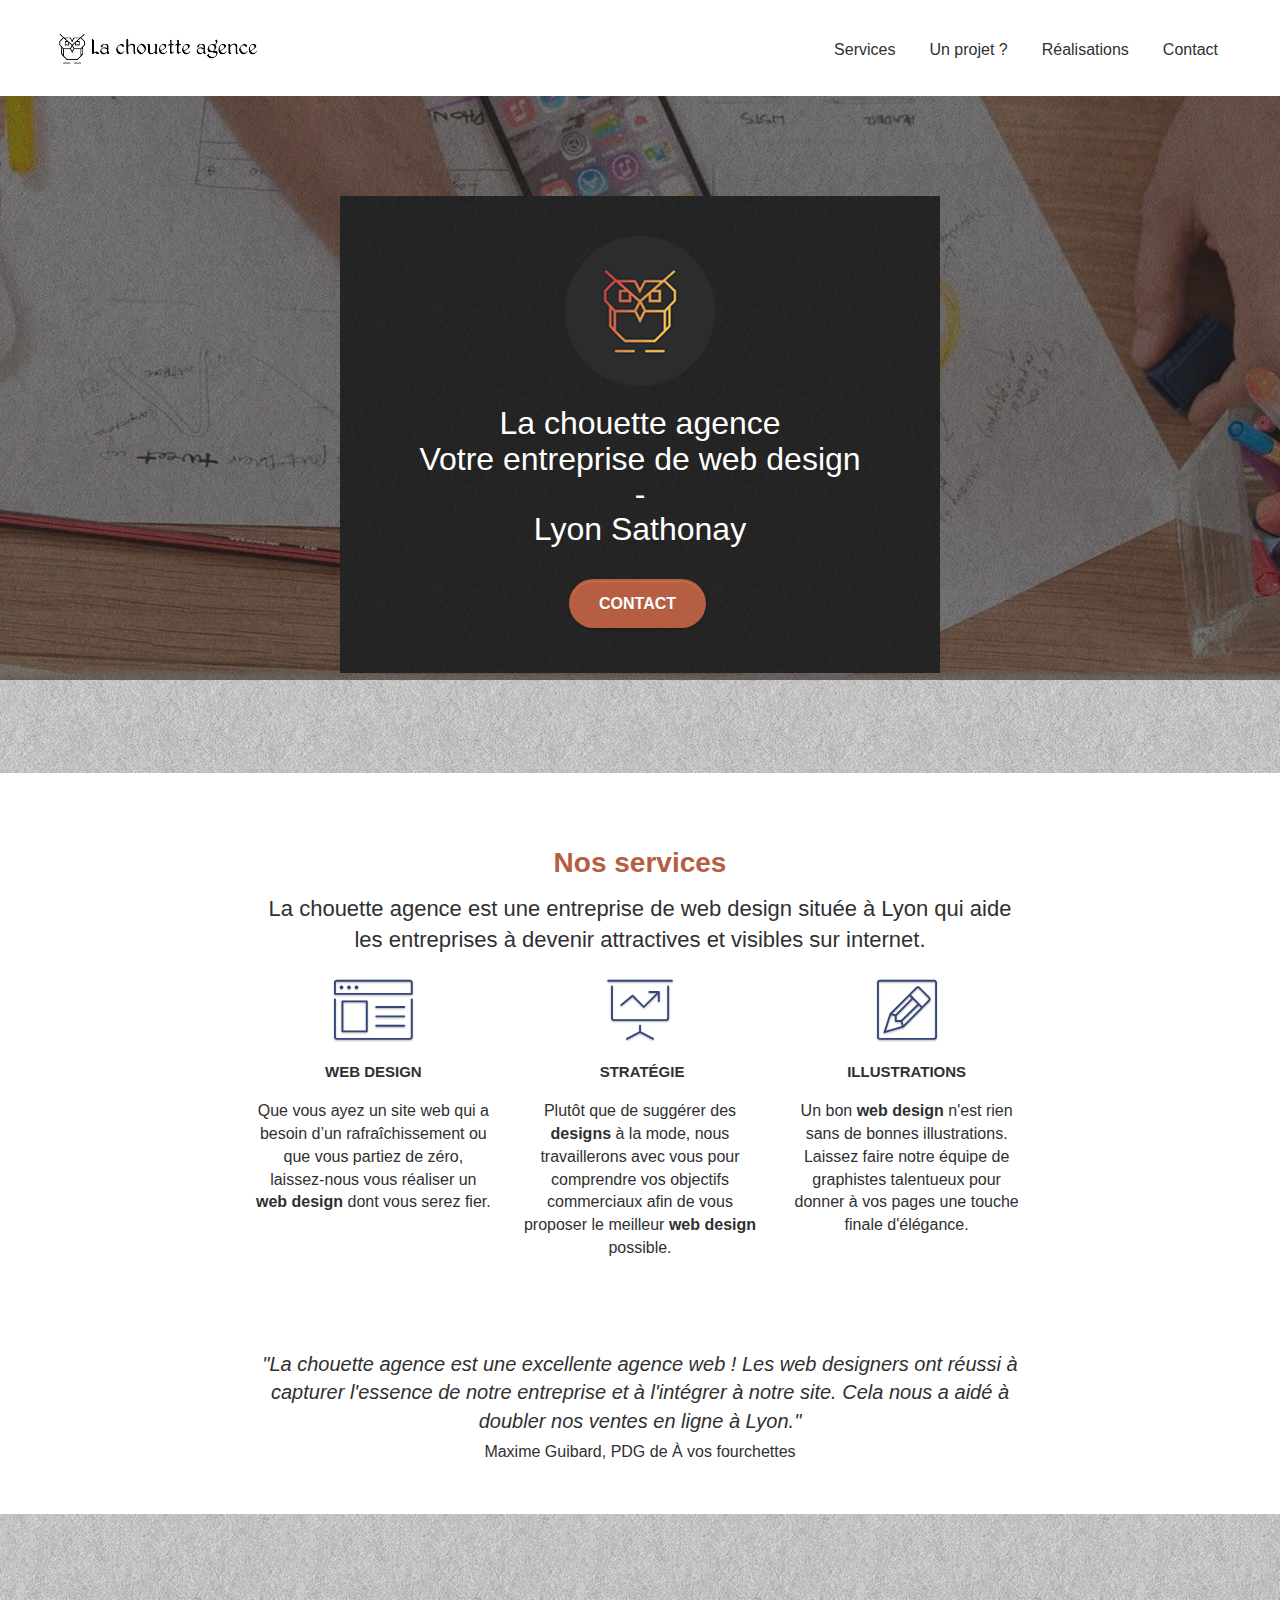
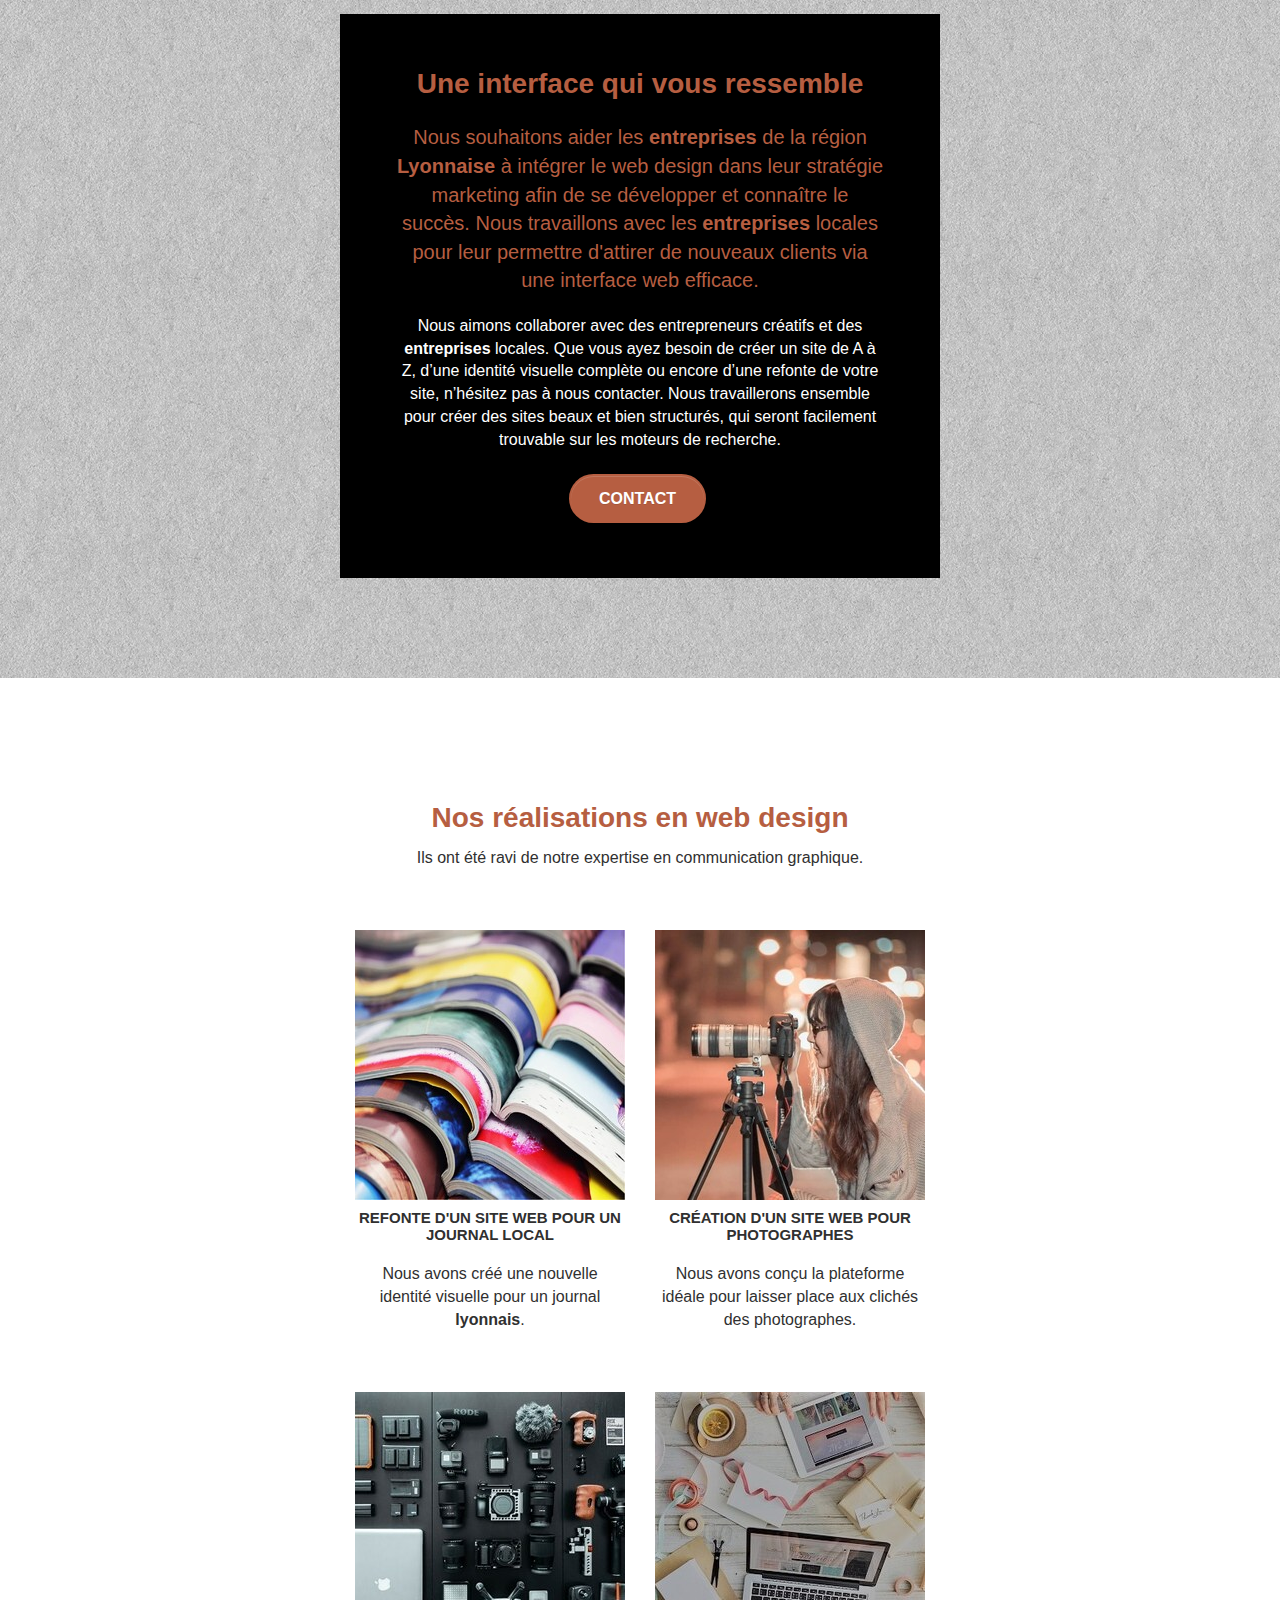
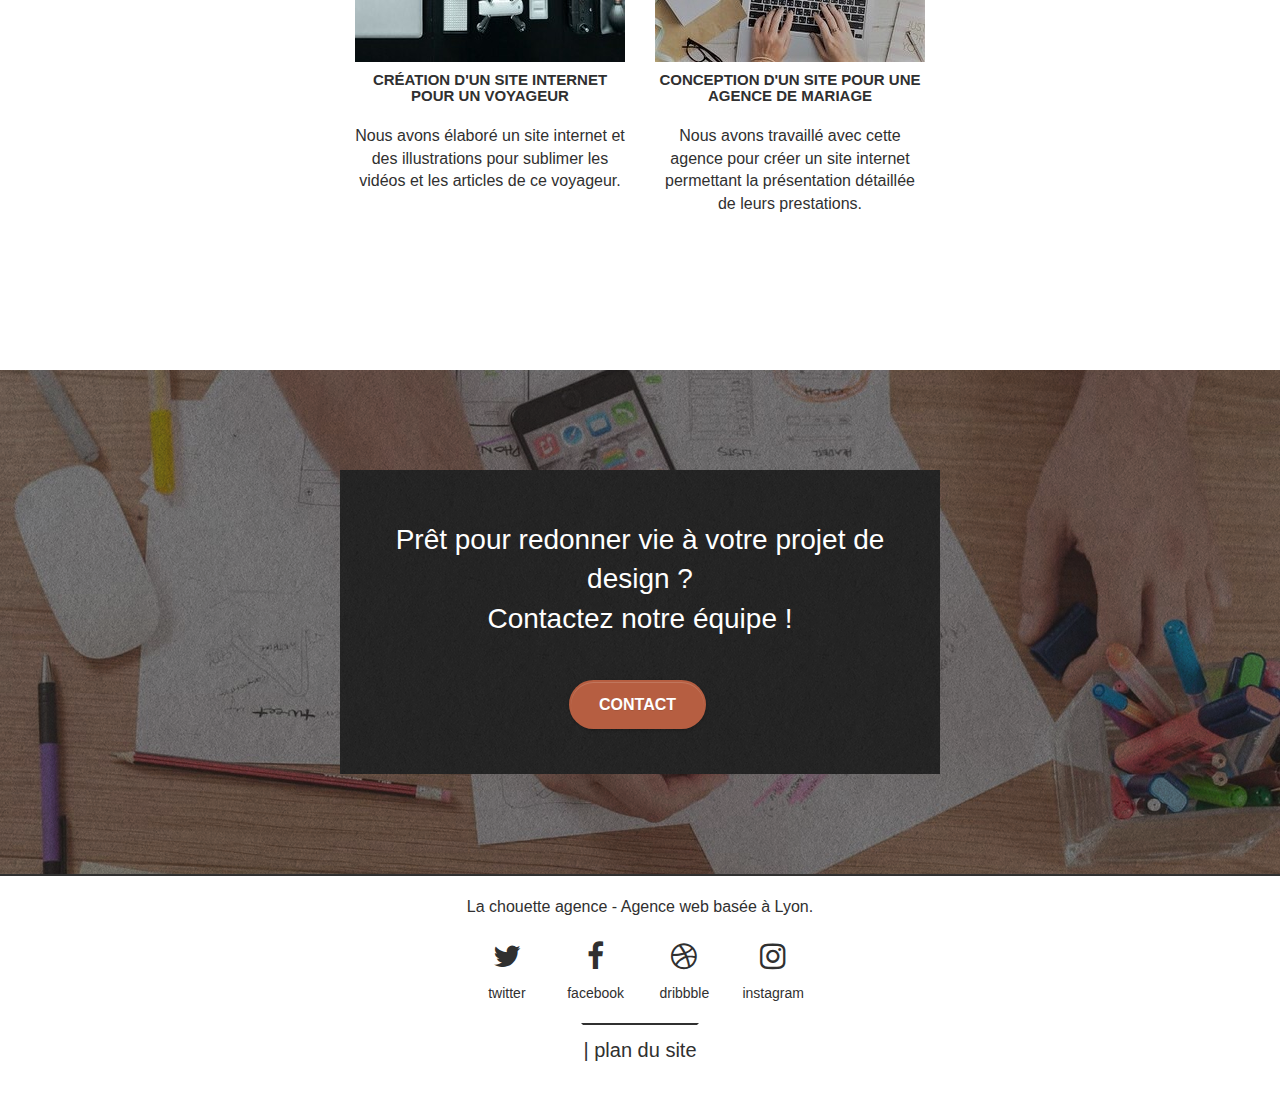
==== index.html @ cec1457e "ARIA" ====
<!doctype html>
<html lang="fr">
<head>
	<meta charset="utf-8">
	<!--<meta name="keywords" content="seo, google, site web, site internet, agence design paris, agence design, agence design,agence design,agence design,agence design,agence design,agence design,agence design,agence design">--><!--devenu obsolète-->
	<meta name="description" content="Votre entreprise de web design à lyon - l'agence d'experts en communication graphique basée à Lyon Sathonay">
	<meta property="og:title" content="La Chouette Agence" />
	<meta name="viewport" content="width=device-width, initial-scale=1.0, viewport-fit=cover">
	<link rel="shortcut icon" type="image/png" href="favicon.jpg">
	
	<!--<link rel="canonical" href="">-->

	<link rel="stylesheet" type="text/css" href="./css/bootstrap.min.css">
	<link rel="stylesheet" type="text/css" href="style.min.css">
	<link rel="stylesheet" type="text/css" href="./css/font-awesome.min.css">
	<link rel="stylesheet" type="text/css" href="./css/et-line.min.css">


	<script src="./js/jquery-2.1.0.min.js" defer></script>
	<script src="./js/bootstrap.min.js" defer></script>
	<script src="./js/blocs.min.js" defer></script>
	<script src="./js/jquery.touchSwipe.min.js" defer></script>
	<script src="./js/gmaps.min.js" defer></script>

	<title>La chouette Agence - web design Lyon Sathonay</title>


	<!-- Analytics -->
	<script async src="https://www.googletagmanager.com/gtag/js?id=UA-196522790-1"></script>
	<script>
	window.dataLayer = window.dataLayer || [];
	function gtag(){dataLayer.push(arguments);}
	gtag('js', new Date());

	gtag('config', 'UA-196522790-1');
	</script>
	<!-- Analytics END -->

</head>

<body>
	<!-- Principal conteneur -->
	<div class="page-container">

		<!-- bloc-0 -->
		<header>
			<div class="bloc bgc-white l-bloc " id="bloc-0">
				<div class="container bloc-sm">
					<nav class="navbar row">
						<div class="navbar-header">
							<a class="navbar-brand focused" href="index.html" nofollow><img src="img/la-chouette-agence.png" class="navbar-logo" alt="logo de La chouette agence" width="200px" height="40px"/></a> <!--width et height for reduce layouts shift pour la performance lighthouse-->
							<!--enlève la classe focused et tu verras un défaut par rapport à la navbar de la page d'accueil-->
							<button id="nav-toggle" type="button" class="ui-navbar-toggle navbar-toggle" data-toggle="collapse" data-target=".navbar-1">
								<span class="sr-only">Toggle navigation</span><span class="icon-bar"></span><span class="icon-bar"></span><span class="icon-bar"></span>
							</button>
						</div>
						<div class="collapse navbar-collapse navbar-1 special-dropdown-nav">
							<ul class="site-navigation nav navbar-nav">
								<li>
									<a class="focused" href="#services" nofollow>Services</a> <!--changer class-->
								</li>
								<li>
									<a class="focused" href="#bloc-3-what-i-do" nofollow>Un projet ?</a> <!--changer class-->
								</li>
								<li>
									<a class="focused" href="#realisations" nofollow>Réalisations</a> <!--changer class-->
								</li>
								<li>
									<a class="focused" href="contact.html" nofollow>Contact</a>
								</li>
							</ul>
						</div>
					</nav>
				</div>
			</div>
		</header>
		<!-- bloc-0 END -->

		<!-- bloc-1-presentation -->
		<section role="presentation" aria-labelledby="introduction-presentation" class="bloc bgc-dark-slate-blue bg-banniere d-bloc bg-t-edge bloc-bg-texture texture-paper b-parallax" id="bloc-1-hero">
			<div class="container bloc-lg">
				<div class="row tight-width-whitespace grey-background">
					<div class="col-sm-12">
						<img src="img/logo.png" srcset="img/logo.png 800w, img/logo-device.png 480w" sizes="(max-width: 480px) 300px, (max-width: 1366px) 150px" class="center-block image-resize-mode" alt="logo de La chouette agence" /> <!--Stylé-concept d'image adaptative-->
						<h1 class="text-center hero-bloc-text tc-image ">
							La chouette agence
							<br>
							Votre entreprise de web design
							<br>
							-
							<br>
							Lyon Sathonay
						</h1>
						<div class="text-center">
							<a href="contact.html" class="btn btn-lg btn-clean btn-rd cta-hero btn-atomic-tangerine" id="cta-hero">Contact</a>
						</div>
					</div>
				</div>
			</div>
		</section>
		<!-- bloc-1-presentation END -->

		<!-- bloc-2-services -->
		<main id="main">
			<section class="bloc bgc-white l-bloc" id="bloc-2-services">
				<div class="container bloc-md">
					<div class="row">
						<div>
							<h2 id="services" class="text-center tc-white">Nos services</h2>
						</div>
						<div class="col-sm-12 text-center">
							<p class="purpose">La chouette agence est une entreprise de web design située à Lyon qui 
								aide les entreprises à devenir attractives et visibles sur internet.</p> <!--changer class-->
						</div>
					</div>
					<div class="row voffset-lg med-width-whitespace">
						<article class="col-sm-4">
							<div class="text-center">
								<span class="et-icon-browser sm-shadow icon-dark-slate-blue icons icon-lg"></span> <!--Où est l'icône?-->
							</div>
							<h3 class="mg-md text-center">
								Web design
							</h3>
							<p class="text-center ">
								Que vous ayez un site web qui a besoin d&rsquo;un rafraîchissement ou que vous partiez <!--Faut-il changer les caractères spéciaux?-->
								de zéro, laissez-nous vous réaliser un <strong>web design</strong> dont vous serez fier.
							</p>
						</article>
						<article class="col-sm-4">
							<div class="text-center">
								<span class="et-icon-presentation sm-shadow icon-dark-slate-blue icons icon-lg"></span>
							</div>
							<h3 class="mg-md text-center">
								&nbsp;Stratégie
							</h3>
							<p class="text-center ">
								Plutôt que de suggérer des <strong>designs</strong> à la mode, nous travaillerons avec
								vous pour comprendre vos objectifs commerciaux afin de vous proposer le meilleur 
								<strong>web design</strong> possible.<br>
							</p>
						</article>
						<article class="col-sm-4">
							<div class="text-center">
								<span class="et-icon-edit sm-shadow icon-dark-slate-blue icons icon-lg"></span>
							</div>
							<h3 class="mg-md text-center">
								Illustrations
							</h3>
							<p class="text-center ">
								Un bon <strong>web design</strong> n'est rien sans de bonnes illustrations. Laissez
								faire
								notre équipe de
								graphistes talentueux pour donner à vos pages une touche finale d'élégance.
							</p>
						</article>
					</div>
					<div class="row voffset-lg voffset">
						<div class="col-xs-12 col-md-8 col-md-offset-2 text-center">
							<q class="quote">
								"La chouette agence est une excellente agence web ! Les web designers ont réussi à
								capturer l'essence de notre entreprise et à l'intégrer à notre site. Cela nous a aidé à
								doubler nos ventes en ligne à Lyon."<br>
								<cite>Maxime Guibard, PDG de À vos fourchettes</cite>
							</q>
						</div>
					</div>
				</div>
			</section>
			<!-- bloc-2-services END -->

			<!-- bloc-3-what-i-do -->
			<section
				class="bloc tc-white bgc-atomic-tangerine bg-presentation d-bloc bloc-bg-texture texture-paper b-parallax"
				id="bloc-3-what-i-do" >
				<div class="container bloc-lg">
					<div class="row tight-width-whitespace black-background">
						<div class="col-sm-12">
							<h2 id="h2" class="mg-md text-center">
								Une interface qui vous ressemble
							</h2>
							<p id="text-center" class="mg-md text-center white">
								Nous souhaitons aider les <strong>entreprises</strong> de la région
								<strong>Lyonnaise</strong> à intégrer le web design dans leur stratégie marketing
								afin de se développer et connaître le succès. 
								Nous travaillons avec les <strong>entreprises</strong> locales pour leur permettre
								d'attirer de nouveaux clients via une interface web efficace.
								<br>
							</p>
							<p class="text-center white">
								Nous aimons collaborer avec des entrepreneurs créatifs et des
								<strong>entreprises</strong>
								locales. Que vous ayez besoin de créer un site de A à Z, d’une identité visuelle
								complète ou encore d’une refonte de votre site, n’hésitez
								pas à nous contacter. Nous travaillerons ensemble pour créer des sites beaux et bien
								structurés,
								qui seront facilement trouvable sur les moteurs de recherche.
								<br>
								<a href="contact.html" class="btn btn-lg btn-clean btn-rd cta-hero btn-atomic-tangerine">Contact</a>
							</p>
						</div>
					</div>
				</div>
			</section>
			<!-- bloc-3-what-i-do END -->

			<!-- bloc-4-portfolio -->
			<section class="bloc bgc-white bg-lines-h2-bg bg-repeat l-bloc" id="bloc-4-portfolio">
				<div class="container bloc-lg">
					<div class="row">
						<div>
							<h2 id="realisations"class="text-center tc-white">Nos réalisations en web design</h2>
						</div>
						<div class="col-sm-12 text-center">
							<p class="explain">Ils ont été ravi de notre expertise en communication graphique.</p>
						</div>
					</div>
					<div class="row tight-width-whitespace portfolio-row">
						<article class="col-sm-6">
							<a href="#" data-lightbox="img/magazines.jpg" data-gallery-id="gallery-1"
								data-caption="Refonte d'un site web pour un journal local" data-frame="snapshot-lb"><img
									src="img/magazines.jpg" alt="image d'illustration - des magazines entrouverts sur des pages aux couleurs vives se superposent en cascade"
									class="img-responsive portfolio-thumb" /></a>
							<h3 class="mg-md text-center">
								Refonte d'un site web pour un journal local
							</h3>
							<p class="text-center">
								Nous avons créé une nouvelle identité visuelle pour un journal
								<strong>lyonnais</strong>.
							</p>
						</article>
						<article class="col-sm-6">
							<a href="#" data-lightbox="img/photographe.jpg" data-gallery-id="gallery-1"
								data-caption="Création d'un site web pour photographes" data-frame="snapshot-lb"><img
									src="img/photographe.jpg" class="img-responsive portfolio-thumb"
									alt="image d'illustration - Une photographe vue de profil, l'oeil derrière l'objectif d'un appareil photo reposant sur un trépied" /></a>
							<h3 class="mg-md text-center">
								Création d'un site web pour photographes
							</h3>
							<p class="text-center">
								Nous avons conçu la plateforme idéale pour laisser place aux clichés des photographes.
							</p>
						</article>
					</div>
					<div class="row tight-width-whitespace portfolio-row">
						<article class="col-sm-6">
							<a href="#" data-lightbox="img/materiel-photo.jpg" data-gallery-id="gallery-1"
								data-caption="Création d'un site internet pour un voyageur"
								data-frame="snapshot-lb"><img src="img/materiel-photo.jpg"
									class="img-responsive portfolio-thumb"
									alt="images d'illustration - Du matériel électronique repose sur une table; stabilisateur photo, drone, télécommande, pc portable, objectifs photos, etc. " /></a>
							<h3 class="mg-md text-center">
								Création d'un site internet pour un voyageur
							</h3>
							<p class="text-center">
								Nous avons élaboré un site internet et des illustrations pour sublimer les vidéos et les
								articles de ce voyageur.
							</p>
						</article>
						<article class="col-sm-6">
							<a href="#" data-lightbox="img/atelier.jpg" data-gallery-id="gallery-1"
								data-caption="Conception d'un site pour une agence de mariage"
								data-frame="snapshot-lb"><img src="img/atelier.jpg"
									class="img-responsive portfolio-thumb"
									alt="image d'illustration - personnes travaillant à l'organisation d'un mariage depuis un ordinateur et une tablette numérique" /></a>
							<h3 class="mg-md text-center">
								Conception d'un site pour une agence de mariage
							</h3>
							<p class="text-center">
								Nous avons travaillé avec cette agence pour créer un site internet permettant la
								présentation détaillée de leurs prestations.
							</p>
						</article>
					</div>
				</div>
			</section>
			<!-- bloc-4-portfolio END -->

			<!-- bloc-5-cta -->
			<section class="bloc bgc-dark-slate-blue bg-banniere d-bloc bloc-bg-texture texture-paper" id="bloc-5-cta">
				<div class="container bloc-lg">
					<div class="row tight-width-whitespace grey-background">
						<div class="col-sm-12">
							<h2 class="mg-md text-center tc-image"> Prêt pour redonner vie à votre projet de design ?
								<br>Contactez notre équipe !
							</h2>
							<div class="col-sm-12 text-center">
								<a href="contact.html"
									class="btn btn-atomic-tangerine btn-clean btn-rd btn-lg cta-hero">Contact</a>
							</div>
						</div>
					</div>
				</div>
			</section>
			<!-- bloc-5-cta END -->
		</main>

		<!-- Footer - bloc-8 -->
		<footer class="bloc bgc-atomic-tangerine d-bloc" id="bloc-8">
			<div class="container bloc-sm">
				<div class="row">
					<div class="col-sm-12">
						<p class="text-center">
							La chouette agence - Agence web basée à Lyon.
						</p>
						<div class="row row-no-gutters social">
							<div class="col-sm-3">
								<div class="text-center">
									<a id="twitter" class="social" href="https://twitter.com/?lang=fr">
										<span class="fa fa-twitter icon-md"></span>twitter</a>
								</div>
							</div>
							<div class="col-sm-3">
								<div class="text-center">
									<a id="facebook" class="social" href="https://www.facebook.com/">
										<span class="fa fa-facebook icon-md"></span>facebook</a>
								</div>
							</div>
							<div class="col-sm-3">
								<div class="text-center">
									<a id="dribbble" class="social" href="https://dribbble.com/">
										<span class="fa fa-dribbble icon-md"></span>dribbble</a>
								</div>
							</div>
							<div class="col-sm-3">
								<div class="text-center">
									<a id="instagram" class="social" href="https://www.instagram.com/">
										<span class="fa fa-instagram icon-md"></span>instagram</a>
								</div>
							</div>
						</div>
						<div class="sitemap row"> <!--changer class-->
							<div class="col-sm-12"> <!--changer nb col-->
								<a id="sitemap" class="focused" href="https://dribbble.com/">| plan du site</a>
							</div>
						</div>
					</div>
				</div>
			</div>
		</footer>
		<!-- Footer - bloc-8 END -->

		<!-- ScrollToTop Button -->
		<span><a id="white" class="bloc-button btn btn-d scrollToTop" onclick="scrollToTarget('1')"><span class="fa fa-chevron-up"></span></a></span>
		<!-- ScrollToTop Button END-->

	</div>
	<!-- Principal conteneur END -->
    

</body>
</html>
---- style.min.css ----
body{margin:0;padding:0;background:#FFF;overflow-x:hidden;-webkit-font-smoothing:antialiased;-moz-osx-font-smoothing:grayscale}a,button{transition:all .3s ease-in-out;outline:none!important}a:hover{text-decoration:none;cursor:pointer}.focused{border:2px solid #fff;border-radius:10px}.focused:focus{border:2px solid #303030;border-radius:10px}#page-loading-blocs-notifaction{position:fixed;top:0;bottom:0;width:100%;z-index:100000;background:#FFF url(img/pageload-spinner.gif) no-repeat center center}.bloc{width:100%;clear:both;background:50% 50% no-repeat;padding:0 50px;-webkit-background-size:cover;-moz-background-size:cover;-o-background-size:cover;background-size:cover;position:relative}.bloc .container{padding-left:0;padding-right:0}.bloc-lg{padding:100px 50px}.formulaire-contact{padding-right:70px}.info-adresse{padding-left:70px}.bloc-md{padding:50px}.bloc-sm{padding:20px 50px}.bg-center,.bg-l-edge,.bg-r-edge,.bg-t-edge,.bg-b-edge,.bg-tl-edge,.bg-bl-edge,.bg-tr-edge,.bg-br-edge,.bg-repeat{-webkit-background-size:auto!important;-moz-background-size:auto!important;-o-background-size:auto!important;background-size:auto!important}.bg-repeat{background:repeat}.bg-t-edge{background:top no-repeat}.bloc-bg-texture::before{content:"";background-size:2px 2px;position:absolute;top:0;bottom:0;left:0;right:0}.texture-paper::before{background:url(img/texture-paper.png);background-size:280px 280px!important}.b-parallax{background-attachment:fixed}.d-bloc button:hover{color:rgba(255,255,255,.9)}.d-bloc .a-btn,.d-bloc .navbar a,.d-bloc .navbar-brand,.d-bloc a .icon-sm,.d-bloc a .icon-md,.d-bloc a .icon-lg,.d-bloc a .icon-xl,.d-bloc h1 a,.d-bloc h2 a,.d-bloc h3 a,.d-bloc h4 a,.d-bloc h5 a,.d-bloc h6 a,.d-bloc p a{color:#303030}.d-bloc .a-btn:hover,.d-bloc .navbar a:hover,.d-bloc .navbar-brand:hover,.d-bloc a:hover .icon-sm,.d-bloc a:hover .icon-md,.d-bloc a:hover .icon-lg,.d-bloc a:hover .icon-xl,.d-bloc h1 a:hover,.d-bloc h2 a:hover,.d-bloc h3 a:hover,.d-bloc h4 a:hover,.d-bloc h5 a:hover,.d-bloc h6 a:hover,.d-bloc p a:hover{color:#B65E41}.d-bloc a .icon-sm,.d-bloc a .icon-md,.d-bloc a .icon-lg,.d-bloc a .icon-xl{border:solid 2px transparent;border-radius:50%;padding:1rem}.d-bloc a .fa.fa-twitter{padding-right:11px;padding-left:11px}.d-bloc a .fa.fa-facebook{padding-right:16px;padding-left:16px}.d-bloc a .fa.fa-dribbble,.d-bloc a .fa.fa-instagram{padding-right:12px;padding-left:12px}footer{border-top:2px solid #303030}.sitemap .col-sm-12{display:flex;justify-content:center;font-size:20px;line-height:50px;margin-top:20px}#sitemap{color:#303030;border-top:2px solid #303030;border-radius:0}#sitemap:hover{font-weight:600;color:#B65E41;transition:all 300ms ease-in-out}.d-bloc a:hover .icon-sm,.d-bloc a:hover .icon-md,.d-bloc a:hover .icon-lg,.d-bloc a:hover .icon-xl{border:solid 2px;transition:300ms ease-in-out}.d-bloc a:focus .icon-sm,.d-bloc a:focus .icon-md,.d-bloc a:focus .icon-lg,.d-bloc a:focus .icon-xl{border:solid 2px;transition:300ms ease-in-out;color:#B65E41}.d-bloc .navbar-toggle .icon-bar{background:rgba(255,255,255,1)}.d-bloc .btn-wire,.d-bloc .btn-wire:hover{color:rgba(255,255,255,1);border-color:rgba(255,255,255,1)}.d-bloc .panel{color:rgba(0,0,0,.5)}.d-bloc .panel button:hover{color:rgba(0,0,0,.7)}.d-bloc .panel icon{border-color:rgba(0,0,0,.7)}.d-bloc .panel .divider-h span{border-color:rgba(0,0,0,.1)}.d-bloc .panel .a-btn{color:rgba(0,0,0,.6)}.d-bloc .panel .a-btn:hover{color:rgba(0,0,0,1)}.d-bloc .panel .btn-wire,.d-bloc .panel .btn-wire:hover{color:rgba(0,0,0,.7);border-color:rgba(0,0,0,.3)}.d-bloc .panel,.l-bloc{color:rgba(0,0,0,.5)}.d-bloc .panel button:hover,.l-bloc button:hover{color:rgba(0,0,0,.7)}.l-bloc .icon-round,.l-bloc .icon-square,.l-bloc .icon-rounded,.l-bloc .icon-semi-rounded-a,.l-bloc .icon-semi-rounded-b{border-color:rgba(0,0,0,.7)}.d-bloc .panel .divider-h span,.l-bloc .divider-h span{border-color:rgba(0,0,0,.1)}.d-bloc .panel .a-btn,.l-bloc .a-btn,.l-bloc .navbar a,.l-bloc .navbar-brand,.l-bloc a .icon-sm,.l-bloc a .icon-md,.l-bloc a .icon-lg,.l-bloc a .icon-xl,.l-bloc h1 a,.l-bloc h2 a,.l-bloc h3 a,.l-bloc h4 a,.l-bloc h5 a,.l-bloc h6 a,.l-bloc p a{color:rgba(0,0,0,.6)}.d-bloc .panel .a-btn:hover,.l-bloc .a-btn:hover,.l-bloc .navbar a:hover,.l-bloc .navbar-brand:hover,.l-bloc a:hover .icon-sm,.l-bloc a:hover .icon-md,.l-bloc a:hover .icon-lg,.l-bloc a:hover .icon-xl,.l-bloc h1 a:hover,.l-bloc h2 a:hover,.l-bloc h3 a:hover,.l-bloc h4 a:hover,.l-bloc h5 a:hover,.l-bloc h6 a:hover,.l-bloc p a:hover{color:rgba(0,0,0,1)}.l-bloc .navbar-toggle .icon-bar{color:rgba(0,0,0,.6)}.d-bloc .panel .btn-wire,.d-bloc .panel .btn-wire:hover,.l-bloc .btn-wire,.l-bloc .btn-wire:hover{color:rgba(0,0,0,.7);border-color:rgba(0,0,0,.3)}.voffset{margin-top:30px}.voffset-lg{margin-top:80px}.row-no-gutters{margin-right:0;margin-left:0}.row.row-no-gutters>[class^="col-"],.row.row-no-gutters>[class*=" col-"]{padding-right:0;padding-left:0}#bloc-1-hero h1{font-size:32px}.navbar{margin-bottom:0;z-index:1}.navbar-brand{height:auto;padding:3px 15px;font-size:25px;font-weight:400;font-weight:600;line-height:44px}.navbar-brand img{max-height:200px;margin:0 5px 0 0;display:inline-block;height:40px;border-bottom:#fff solid 3px}.navbar-brand img:hover{border-bottom:#000 solid 3px}.navbar-brand img[src$=svg]{min-width:100px}.nav-center .navbar-brand img{margin:0}.navbar .nav{padding-top:2px;margin-right:-16px;float:right;z-index:1}.navbar-nav li{border-bottom:solid 2px #fff}.navbar-nav li:hover{border-bottom:solid 2px}.nav>li{float:left;margin-top:4px;font-size:16px}.navbar-nav .open .dropdown-menu>li>a{text-align:inherit}.nav>li a:hover,.nav>li a:focus{background:transparent}.navbar-toggle{margin:10px 10px 0 0;border:0}.navbar-toggle:hover{background:transparent!important}.navbar-toggle .icon-bar{background-color:rgba(0,0,0,.5);width:26px}.nav-invert .navbar .nav{float:left}.nav-invert .navbar-header,.nav-invert .navbar-brand{float:right;position:relative;z-index:2}@media (min-width:768px){.site-navigation{position:absolute;top:50%;right:20px;transform:translate(0,-50%);-webkit-transform:translateY(-50%)}.nav>li .dropdown-menu a,.nav>li .dropdown-menu a:hover{color:#303030}.nav-invert .site-navigation{left:0;right:0}.nav-center{text-align:center}.nav-center .navbar-header{width:100%}.nav-center .navbar-header,.nav-center .navbar-brand,.nav-center .nav>li{float:none;display:inline-block}.nav-center .site-navigation{position:relative;width:100%;right:0;margin-right:0;margin-top:20px}.nav-center.mini-nav .navbar-toggle{float:none;margin:10px auto 0}}.nav>li>.dropdown a{background:none!important;display:block;padding:14px 15px}nav .caret{margin:0 5px}.dropdown-menu .dropdown-menu{top:-8px;left:100%}.dropdown-menu .dropmenu-flow-right{top:100%;left:0;margin-left:-1px;border-top-left-radius:0;border-top-right-radius:0}.dropdown-menu .dropdown span{border:4px solid #000;border-top-color:transparent;border-right-color:transparent;border-bottom-color:transparent;margin:6px -5px 0 0!important;float:right}.mg-md{margin-top:10px;margin-bottom:20px}#h2{font-size:28px;color:#B65E41!important;font-weight:600!important}#text-center{color:#B65E41!important;font-size:20px}.mg-lg{margin-top:10px;margin-bottom:40px}.btn{margin:0 5px 5px 0}.btn.pull-right{margin:0 0 5px 5px}.btn-d,.btn-d:hover,.btn-d:focus{color:#FFF;background:rgba(0,0,0,.3)}button{outline:none!important}.purpose{font-size:22px;margin:auto;width:65%}.quote{quotes:none;font-size:20px;font-style:italic;color:#303030}cite{font-style:normal;font-size:initial}.btn-rd{border-radius:40px}.btn-clean{border:1px solid rgba(0,0,0,.08);border-bottom-color:rgba(0,0,0,.1);text-shadow:0 1px 0 rgba(0,0,1,.1);box-shadow:0 1px 3px rgba(0,0,1,.25),inset 0 1px 0 0 rgba(255,255,255,.15)}.icon-md{font-size:30px!important}.icon-lg{font-size:60px!important}.sm-shadow{text-shadow:0 1px 2px rgba(0,0,0,.3)}.panel-sq,.panel-sq .panel-heading,.panel-sq .panel-footer{border-radius:0}.panel-rd{border-radius:30px}.panel-rd .panel-heading{border-radius:29px 29px 0 0}.panel-rd .panel-footer{border-radius:0 0 29px 29px}.form-control{border-color:rgba(0,0,0,.1);box-shadow:none}.scrollToTop{width:40px;height:40px;position:fixed;bottom:20px;right:20px;opacity:0;z-index:500;transition:all .3s ease-in-out;background-color:#B65E41;border:2px solid #fff}.scrollToTop:hover{background-color:#EEC66C}.scrollToTop:focus{background-color:#EEC66C}.scrollToTop span{margin-top:6px}.showScrollTop{font-size:14px;opacity:1}a[data-lightbox]{position:relative;display:block;text-align:center}a[data-lightbox]:hover::before{content:"+";font-family:"HelveticaNeue-Light","Helvetica Neue Light","Helvetica Neue",Helvetica,Arial;font-size:32px;width:50px;height:50px;margin-left:-25px;border-radius:50%;background:rgba(0,0,0,.6);color:#FFF;font-weight:100;z-index:1;position:absolute;top:50%;transform:translateY(-50%);-webkit-transform:translateY(-50%)}a[data-lightbox]:hover img{opacity:.6;-webkit-animation-fill-mode:none;animation-fill-mode:none}a[data-lightbox]:focus img{opacity:.6;-webkit-animation-fill-mode:none;animation-fill-mode:none;border:#000 solid 5px}#lightbox-modal{display:flex;align-items:center}#lightbox-modal .modal-dialog{width:90%;max-width:900px;margin:0 auto 0}#lightbox-modal .modal-dialog img{max-height:90vh;margin:0 auto}.lightbox-caption{padding:20px;color:#FFF;background:rgba(0,0,0,.5);position:absolute;left:15px;right:15px;bottom:5px;text-align:center}.close-lightbox{color:#FFF;font-size:30px;position:absolute;top:20px;right:20px;z-index:20;background:rgba(0,0,0,.5);border:none;line-height:30px;padding:0 9px 5px;opacity:.3}.close-lightbox:hover,.next-lightbox:hover,.prev-lightbox:hover{opacity:1;color:#FFF}.next-lightbox,.prev-lightbox{font-size:20px;color:rgba(255,255,255,.9);background:rgba(0,0,0,.5);transition:all .2s ease-in-out;position:absolute;top:45%;z-index:1;opacity:.4}.next-lightbox{padding:6px 8px 1px 13px;right:25px}.prev-lightbox{padding:6px 13px 1px 10px;left:25px}.snapshot-lb .modal-body{padding-bottom:45px}.snapshot-lb .lightbox-caption{padding:0;color:rgba(0,0,0,.5);background:none}h1,h2,h3,h4,h5,h6,p,label,.btn,a{font-family:"helvetica";font-weight:400;color:#303030!important}.hero-bloc-text{font-size:38px}.hero-bloc-text-sub{font-size:36px}.statement-bloc-text{line-height:26px;font-style:italic;font-size:20px;text-align:center;font-weight:lighter;max-width:520px;margin:auto auto auto auto}p{font-size:16px}.prise-contact{margin:0 0 10px;color:#303030!important}.tight-width-whitespace{max-width:600px;margin:auto auto auto auto}.h1{font-size:20px;font-family:"Open Sans"}.cta-hero{margin-top:22px;color:#FFFFFF!important;text-transform:uppercase;padding:12px 28px 12px 28px;font-size:16px;font-weight:700}.social{max-width:355px;margin:auto auto auto auto}h2{font-size:28px;line-height:1.4em}h3{font-size:15px;text-transform:uppercase;font-weight:700;color:#303030!important}.med-width-whitespace{max-width:800px;margin:auto auto auto auto;box-shadow:0 0 0 #000}h1{color:#303030!important}h4{color:#303030!important}.icons{margin-bottom:14px;margin-top:24px}.white{color:#FFFFFF!important}#white{color:#ffffff!important}#white:hover{color:#303030!important}.portfolio-thumb{margin-bottom:24px;width:270px;height:270px}.portfolio-row{margin-bottom:44px;margin-top:50px}.portfolio-row .portfolio-thumb{margin:auto}.avatar{box-shadow:0 4px 9px rgba(0,0,0,.3)}.black-background{background-color:#000;padding:40px 40px 40px 40px}.grey-background{background-color:#303030;padding:40px 40px 40px 40px}.bold-link{font-weight:900;text-decoration:underline!important}.bgc-white{background-color:#FFF}.bgc-atomic-tangerine{background-color:#fff}.bgc-atomic-tangerine--color{background-color:#B65E41}.tc-white{color:#B65E41!important;font-weight:600}.tc-image{color:#fff!important}.btn-atomic-tangerine{background:#B65E41;color:#FFFFFF!important;border:solid 2px transparent}.btn-atomic-tangerine:hover{background:#EEC66C!important;color:#303030!important;border:solid 2px #fff}.btn-atomic-tangerine:focus{background:#EEC66C!important;color:#303030!important;border:solid 2px #fff}.ltc-white{color:#FFFFFF!important}.ltc-white:hover{color:#cccccc!important}.ltc-atomic-tangerine{color:#B65E41!important}.ltc-atomic-tangerine:hover{color:#B65E41!important}.icon-dark-slate-blue{color:#364577!important;border-color:#364577!important}.bg-dots-bg{background-image:url(img/dots-bg.png)}.bg-banniere{background-image:url(img/la-chouette-agence-banniere.jpg);background-size:100%}.bg-presentation{background-image:url(img/image-de-presentation.jpg)}#form_1{font-size:16px}#form_1 input,#form_1 textarea{border:2px solid #E0E0E0}#form_1 input:focus,#form_1 textarea:focus{box-shadow:inset 0 1px 1px 0 rgba(0,0,0,1),0 0 3px 3px rgba(27,117,188,.5)}@media (max-width:1024px){.bloc{padding-left:20px;padding-right:20px}.bloc.full-width-bloc,.bloc-tile-2.full-width-bloc .container,.bloc-tile-3.full-width-bloc .container,.bloc-tile-4.full-width-bloc .container{padding-left:0;padding-right:0}}@media (max-width:992px) and (min-width:768px){.navbar .nav{max-width:80%}.nav-center.navbar .nav{max-width:100%}}@media only screen and (min-width:768px) and (max-width:1024px) and (orientation:landscape){.b-parallax{background-attachment:scroll}}@media only screen and (min-width:1024px) and (max-width:1366px) and (-webkit-min-pixel-ratio:1.5){.b-parallax{background-attachment:scroll}}@media (max-width:1032px){div.container.bloc-lg>div.row-responsive{display:flex;justify-content:space-between}.formulaire-contact,.info-adresse{padding:0;width:40%}}@media (max-width:991px){.container{width:100%}.b-parallax{background-attachment:scroll}.page-container,#hero-bloc{overflow-x:hidden;position:relative}.bloc{padding-left:constant(safe-area-inset-left);padding-right:constant(safe-area-inset-right)}.bloc-group,.bloc-group .bloc{display:block;width:100%}.bloc-fill-screen .fill-bloc-top-edge,.bloc-fill-screen .fill-bloc-bottom-edge{padding:0 20px;padding-left:constant(safe-area-inset-left);padding-right:constant(safe-area-inset-right)}}@media (max-width:767px){.page-container{overflow-x:hidden;position:relative}h1,h2,h3,h4,h5,h6,p,#disqus_thread{padding-left:10px!important;padding-right:10px!important}.b-parallax{background-attachment:scroll}.navbar .nav{padding-top:0;border-top:1px solid rgba(0,0,0,.2);float:none!important}.navbar.row{margin-left:0;margin-right:0}.site-navigation{position:inherit;transform:none;-webkit-transform:none;-ms-transform:none}.nav>li{margin-top:0;border-bottom:1px solid rgba(0,0,0,.1);background:rgba(0,0,0,.05);text-align:left;padding-left:15px;width:100%}.nav>li:hover{background:rgba(0,0,0,.08)}.dropdown .dropdown a .caret{float:none;margin:5px 0 0 10px!important;border:4px solid #000;border-bottom-color:transparent;border-right-color:transparent;border-left-color:transparent}#hero-bloc .navbar .nav{background:rgba(0,0,0,.8)}#hero-bloc .navbar .nav a{color:rgba(255,255,255,.6)}.hero{padding:50px 0}.hero-nav{left:-1px;right:-1px}.navbar-collapse{padding:0;overflow-x:hidden;-webkit-box-shadow:none;box-shadow:none}.navbar-brand img{max-height:40px;width:auto}.nav-invert .navbar-header{float:none;width:100%}.nav-invert .navbar-toggle{float:left;margin-left:10px}.bloc{padding-left:0;padding-right:0}.bloc-xxl,.bloc-xl,.bloc-lg{padding:40px 0}.bloc-sm,.bloc-md{padding-left:0;padding-right:0}.bloc-tile-2 .container,.bloc-tile-3 .container,.bloc-tile-4 .container,.bloc-fill-screen .fill-bloc-top-edge,.bloc-fill-screen .fill-bloc-bottom-edge{padding-left:0;padding-right:0}.a-block{padding:0 10px}.btn-dwn{display:none}.voffset{margin-top:5px}.voffset-md{margin-top:20px}.voffset-lg{margin-top:30px}form{padding:5px}.close-lightbox{display:inline-block}.blocsapp-device-iphone5{background-size:216px 425px;padding-top:60px;width:216px;height:425px}.blocsapp-device-iphone5 img{width:180px;height:320px}div.container.bloc-lg>div.row-responsive{display:block}.row.row-no-gutters.social{display:flex;flex-wrap:wrap;flex:1 1 177.5px}.row.row-no-gutters.social div.col-sm-3{text-align:start;width:50%}footer div.text-center{text-align:start}.social{font-size:larger}.formulaire-contact{padding:0 50px 0 50px;margin-bottom:100px;width:100%}.info-adresse{display:flex;justify-content:space-between;padding:0 50px 0 50px;width:100%}.info-adresse p{display:block;width:180px}}@media (max-width:732px){.info-adresse{flex-direction:column;align-items:center}.info-adresse p{text-align:center;width:100%}iframe{width:100%}.bg-banniere,.bg-presentation,.texture-paper::before{background-image:none}}@media (max-width:400px){.bloc{padding-left:0;padding-right:0}.image-resize-mode{width:300px;height:300px}.bloc-lg{padding:0}.purpose{width:100%}}@media (max-width:767px){.bloc-mob-center-text{text-align:center}}.image-resize-mode{width:150px;height:150px}img.navbar-logo{width:200px;height:40px}
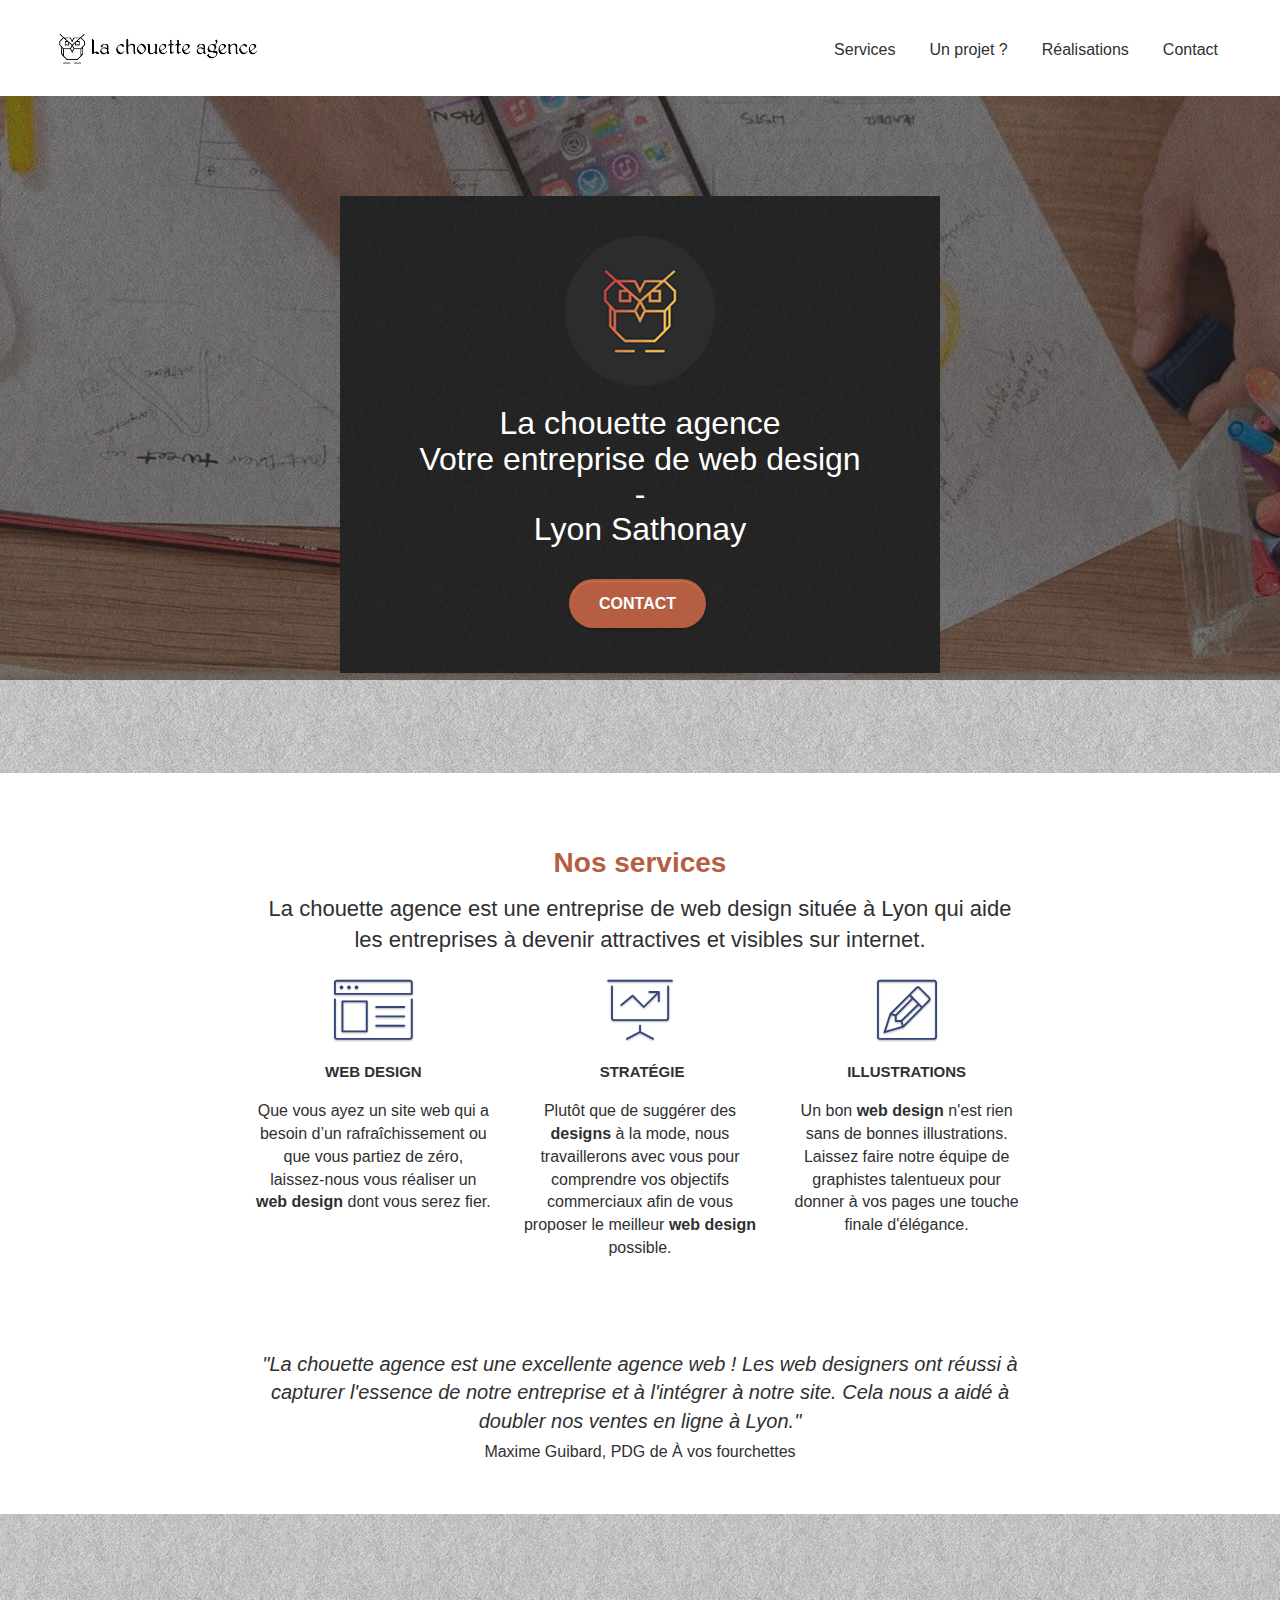
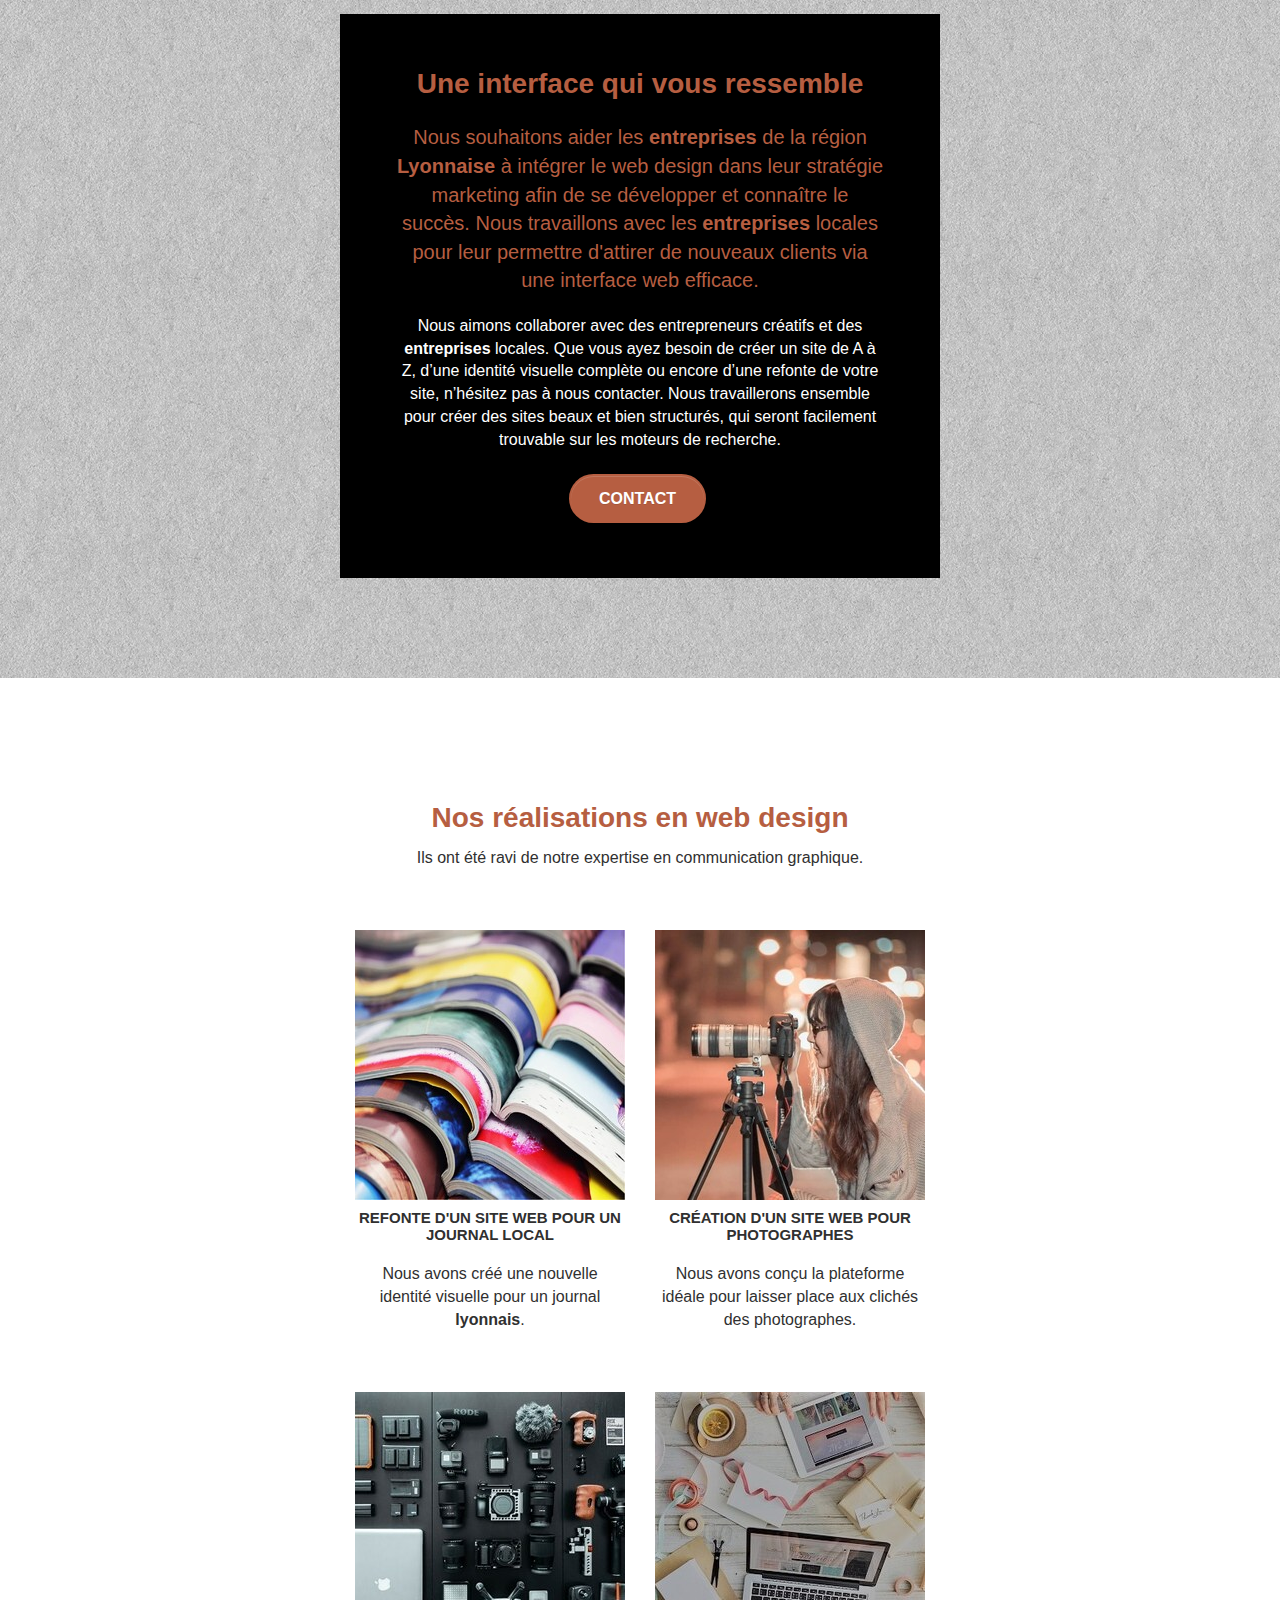
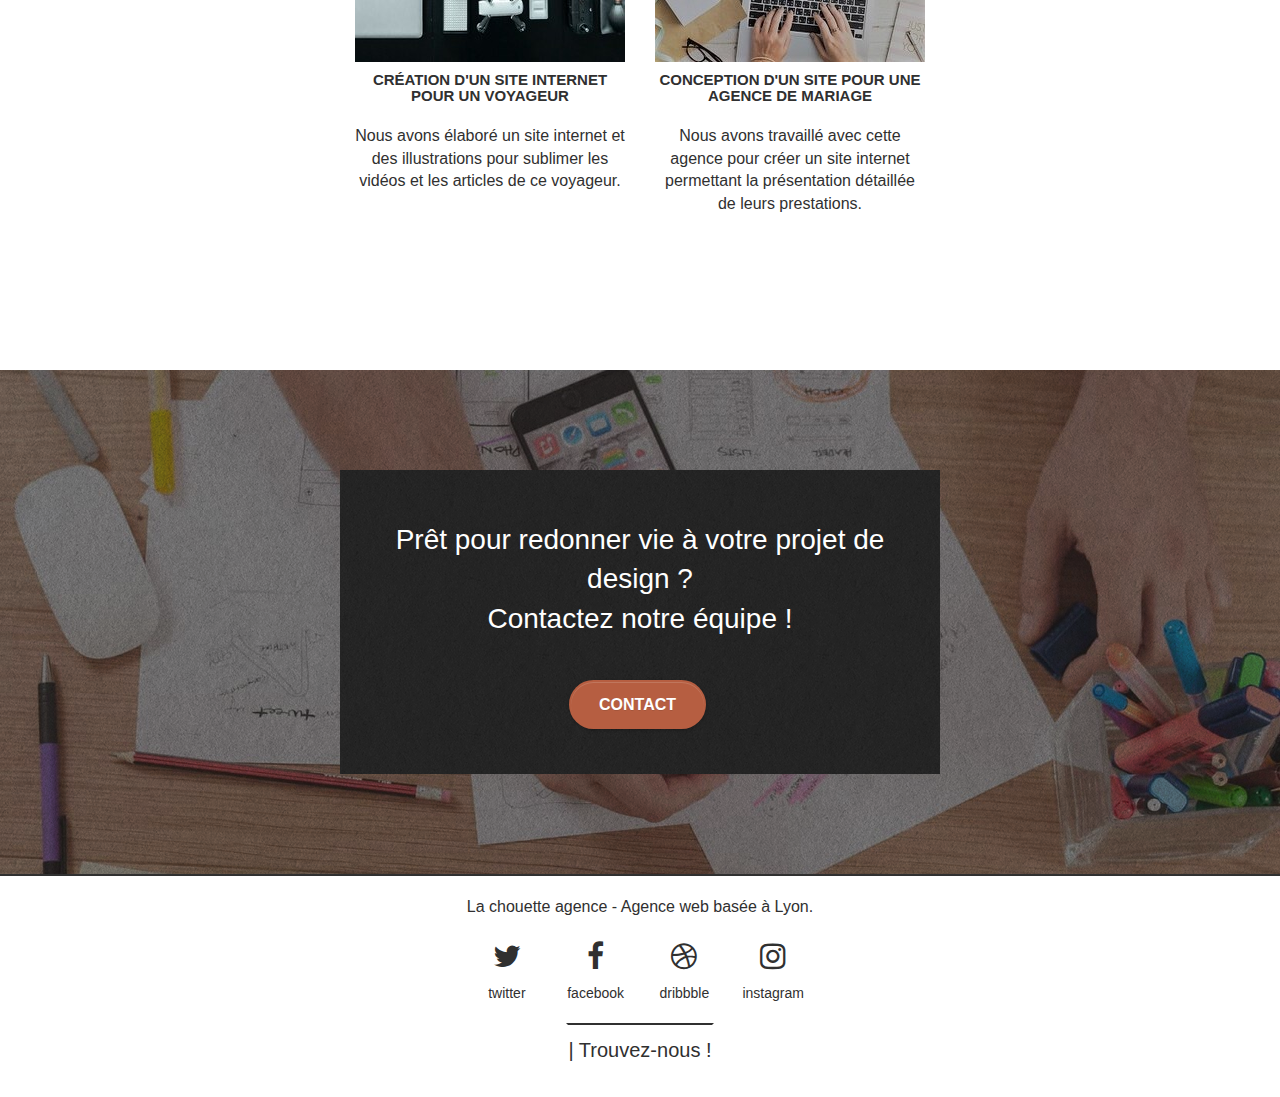
==== commit 706875be: "Changing footer link" ====
--- a/index.html
+++ b/index.html
@@ -39,45 +39,44 @@
 </head>
 
 <body>
+	<!-- bloc-0 -->
+	<header>
+		<div class="bloc bgc-white l-bloc " id="bloc-0">
+			<div class="container bloc-sm">
+				<nav class="navbar row">
+					<div class="navbar-header">
+						<a class="navbar-brand focused" href="/" nofollow><img src="img/la-chouette-agence.png" class="navbar-logo" alt="logo de La chouette agence" width="200px" height="40px"/></a> <!--width et height for reduce layouts shift pour la performance lighthouse-->
+						<!--enlève la classe focused et tu verras un défaut par rapport à la navbar de la page d'accueil-->
+						<button id="nav-toggle" type="button" class="ui-navbar-toggle navbar-toggle" data-toggle="collapse" data-target=".navbar-1">
+							<span class="sr-only">Toggle navigation</span><span class="icon-bar"></span><span class="icon-bar"></span><span class="icon-bar"></span>
+						</button>
+					</div>
+					<div class="collapse navbar-collapse navbar-1 special-dropdown-nav">
+						<ul class="site-navigation nav navbar-nav">
+							<li>
+								<a class="focused" href="#services" nofollow>Services</a> <!--changer class-->
+							</li>
+							<li>
+								<a class="focused" href="#bloc-3-what-i-do" nofollow>Un projet ?</a> <!--changer class-->
+							</li>
+							<li>
+								<a class="focused" href="#realisations" nofollow>Réalisations</a> <!--changer class-->
+							</li>
+							<li>
+								<a class="focused" href="contact.html" nofollow>Contact</a>
+							</li>
+						</ul>
+					</div>
+				</nav>
+			</div>
+		</div>
+	</header>
+	<!-- bloc-0 END -->
+
 	<!-- Principal conteneur -->
-	<div class="page-container">
-
-		<!-- bloc-0 -->
-		<header>
-			<div class="bloc bgc-white l-bloc " id="bloc-0">
-				<div class="container bloc-sm">
-					<nav class="navbar row">
-						<div class="navbar-header">
-							<a class="navbar-brand focused" href="index.html" nofollow><img src="img/la-chouette-agence.png" class="navbar-logo" alt="logo de La chouette agence" width="200px" height="40px"/></a> <!--width et height for reduce layouts shift pour la performance lighthouse-->
-							<!--enlève la classe focused et tu verras un défaut par rapport à la navbar de la page d'accueil-->
-							<button id="nav-toggle" type="button" class="ui-navbar-toggle navbar-toggle" data-toggle="collapse" data-target=".navbar-1">
-								<span class="sr-only">Toggle navigation</span><span class="icon-bar"></span><span class="icon-bar"></span><span class="icon-bar"></span>
-							</button>
-						</div>
-						<div class="collapse navbar-collapse navbar-1 special-dropdown-nav">
-							<ul class="site-navigation nav navbar-nav">
-								<li>
-									<a class="focused" href="#services" nofollow>Services</a> <!--changer class-->
-								</li>
-								<li>
-									<a class="focused" href="#bloc-3-what-i-do" nofollow>Un projet ?</a> <!--changer class-->
-								</li>
-								<li>
-									<a class="focused" href="#realisations" nofollow>Réalisations</a> <!--changer class-->
-								</li>
-								<li>
-									<a class="focused" href="contact.html" nofollow>Contact</a>
-								</li>
-							</ul>
-						</div>
-					</nav>
-				</div>
-			</div>
-		</header>
-		<!-- bloc-0 END -->
-
+	<main class="page-container">
 		<!-- bloc-1-presentation -->
-		<section role="presentation" aria-labelledby="introduction-presentation" class="bloc bgc-dark-slate-blue bg-banniere d-bloc bg-t-edge bloc-bg-texture texture-paper b-parallax" id="bloc-1-hero">
+		<section class="bloc bgc-dark-slate-blue bg-banniere d-bloc bg-t-edge bloc-bg-texture texture-paper b-parallax" id="bloc-1-hero">
 			<div class="container bloc-lg">
 				<div class="row tight-width-whitespace grey-background">
 					<div class="col-sm-12">
@@ -101,250 +100,247 @@
 		<!-- bloc-1-presentation END -->
 
 		<!-- bloc-2-services -->
-		<main id="main">
-			<section class="bloc bgc-white l-bloc" id="bloc-2-services">
-				<div class="container bloc-md">
-					<div class="row">
-						<div>
-							<h2 id="services" class="text-center tc-white">Nos services</h2>
-						</div>
+		<section class="bloc bgc-white l-bloc" id="bloc-2-services">
+			<div class="container bloc-md">
+				<div class="row">
+					<div>
+						<h2 id="services" class="text-center tc-white">Nos services</h2>
+					</div>
+					<div class="col-sm-12 text-center">
+						<p class="purpose">La chouette agence est une entreprise de web design située à Lyon qui 
+							aide les entreprises à devenir attractives et visibles sur internet.</p> <!--changer class-->
+					</div>
+				</div>
+				<div class="row voffset-lg med-width-whitespace">
+					<article class="col-sm-4">
+						<div class="text-center">
+							<span class="et-icon-browser sm-shadow icon-dark-slate-blue icons icon-lg"></span> <!--Où est l'icône?-->
+						</div>
+						<h3 class="mg-md text-center">
+							Web design
+						</h3>
+						<p class="text-center ">
+							Que vous ayez un site web qui a besoin d&rsquo;un rafraîchissement ou que vous partiez <!--Faut-il changer les caractères spéciaux?-->
+							de zéro, laissez-nous vous réaliser un <strong>web design</strong> dont vous serez fier.
+						</p>
+					</article>
+					<article class="col-sm-4">
+						<div class="text-center">
+							<span class="et-icon-presentation sm-shadow icon-dark-slate-blue icons icon-lg"></span>
+						</div>
+						<h3 class="mg-md text-center">
+							&nbsp;Stratégie
+						</h3>
+						<p class="text-center ">
+							Plutôt que de suggérer des <strong>designs</strong> à la mode, nous travaillerons avec
+							vous pour comprendre vos objectifs commerciaux afin de vous proposer le meilleur 
+							<strong>web design</strong> possible.<br>
+						</p>
+					</article>
+					<article class="col-sm-4">
+						<div class="text-center">
+							<span class="et-icon-edit sm-shadow icon-dark-slate-blue icons icon-lg"></span>
+						</div>
+						<h3 class="mg-md text-center">
+							Illustrations
+						</h3>
+						<p class="text-center ">
+							Un bon <strong>web design</strong> n'est rien sans de bonnes illustrations. Laissez
+							faire
+							notre équipe de
+							graphistes talentueux pour donner à vos pages une touche finale d'élégance.
+						</p>
+					</article>
+				</div>
+				<div class="row voffset-lg voffset">
+					<div class="col-xs-12 col-md-8 col-md-offset-2 text-center">
+						<q class="quote">
+							"La chouette agence est une excellente agence web ! Les web designers ont réussi à
+							capturer l'essence de notre entreprise et à l'intégrer à notre site. Cela nous a aidé à
+							doubler nos ventes en ligne à Lyon."<br>
+							<cite>Maxime Guibard, PDG de À vos fourchettes</cite>
+						</q>
+					</div>
+				</div>
+			</div>
+		</section>
+		<!-- bloc-2-services END -->
+
+		<!-- bloc-3-what-i-do -->
+		<section
+			class="bloc tc-white bgc-atomic-tangerine bg-presentation d-bloc bloc-bg-texture texture-paper b-parallax"
+			id="bloc-3-what-i-do" >
+			<div class="container bloc-lg">
+				<div class="row tight-width-whitespace black-background">
+					<div class="col-sm-12">
+						<h2 id="h2" class="mg-md text-center">
+							Une interface qui vous ressemble
+						</h2>
+						<p id="text-center" class="mg-md text-center white">
+							Nous souhaitons aider les <strong>entreprises</strong> de la région
+							<strong>Lyonnaise</strong> à intégrer le web design dans leur stratégie marketing
+							afin de se développer et connaître le succès. 
+							Nous travaillons avec les <strong>entreprises</strong> locales pour leur permettre
+							d'attirer de nouveaux clients via une interface web efficace.
+							<br>
+						</p>
+						<p class="text-center white">
+							Nous aimons collaborer avec des entrepreneurs créatifs et des
+							<strong>entreprises</strong>
+							locales. Que vous ayez besoin de créer un site de A à Z, d’une identité visuelle
+							complète ou encore d’une refonte de votre site, n’hésitez
+							pas à nous contacter. Nous travaillerons ensemble pour créer des sites beaux et bien
+							structurés,
+							qui seront facilement trouvable sur les moteurs de recherche.
+							<br>
+							<a href="contact.html" class="btn btn-lg btn-clean btn-rd cta-hero btn-atomic-tangerine">Contact</a>
+						</p>
+					</div>
+				</div>
+			</div>
+		</section>
+		<!-- bloc-3-what-i-do END -->
+
+		<!-- bloc-4-portfolio -->
+		<section class="bloc bgc-white bg-lines-h2-bg bg-repeat l-bloc" id="bloc-4-portfolio">
+			<div class="container bloc-lg">
+				<div class="row">
+					<div>
+						<h2 id="realisations"class="text-center tc-white">Nos réalisations en web design</h2>
+					</div>
+					<div class="col-sm-12 text-center">
+						<p class="explain">Ils ont été ravi de notre expertise en communication graphique.</p>
+					</div>
+				</div>
+				<div class="row tight-width-whitespace portfolio-row">
+					<article class="col-sm-6">
+						<a href="#" data-lightbox="img/magazines.jpg" data-gallery-id="gallery-1"
+							data-caption="Refonte d'un site web pour un journal local" data-frame="snapshot-lb"><img
+								src="img/magazines.jpg" alt="image d'illustration - des magazines entrouverts sur des pages aux couleurs vives se superposent en cascade"
+								class="img-responsive portfolio-thumb" /></a>
+						<h3 class="mg-md text-center">
+							Refonte d'un site web pour un journal local
+						</h3>
+						<p class="text-center">
+							Nous avons créé une nouvelle identité visuelle pour un journal
+							<strong>lyonnais</strong>.
+						</p>
+					</article>
+					<article class="col-sm-6">
+						<a href="#" data-lightbox="img/photographe.jpg" data-gallery-id="gallery-1"
+							data-caption="Création d'un site web pour photographes" data-frame="snapshot-lb"><img
+								src="img/photographe.jpg" class="img-responsive portfolio-thumb"
+								alt="image d'illustration - Une photographe vue de profil, l'oeil derrière l'objectif d'un appareil photo reposant sur un trépied" /></a>
+						<h3 class="mg-md text-center">
+							Création d'un site web pour photographes
+						</h3>
+						<p class="text-center">
+							Nous avons conçu la plateforme idéale pour laisser place aux clichés des photographes.
+						</p>
+					</article>
+				</div>
+				<div class="row tight-width-whitespace portfolio-row">
+					<article class="col-sm-6">
+						<a href="#" data-lightbox="img/materiel-photo.jpg" data-gallery-id="gallery-1"
+							data-caption="Création d'un site internet pour un voyageur"
+							data-frame="snapshot-lb"><img src="img/materiel-photo.jpg"
+								class="img-responsive portfolio-thumb"
+								alt="images d'illustration - Du matériel électronique repose sur une table; stabilisateur photo, drone, télécommande, pc portable, objectifs photos, etc. " /></a>
+						<h3 class="mg-md text-center">
+							Création d'un site internet pour un voyageur
+						</h3>
+						<p class="text-center">
+							Nous avons élaboré un site internet et des illustrations pour sublimer les vidéos et les
+							articles de ce voyageur.
+						</p>
+					</article>
+					<article class="col-sm-6">
+						<a href="#" data-lightbox="img/atelier.jpg" data-gallery-id="gallery-1"
+							data-caption="Conception d'un site pour une agence de mariage"
+							data-frame="snapshot-lb"><img src="img/atelier.jpg"
+								class="img-responsive portfolio-thumb"
+								alt="image d'illustration - personnes travaillant à l'organisation d'un mariage depuis un ordinateur et une tablette numérique" /></a>
+						<h3 class="mg-md text-center">
+							Conception d'un site pour une agence de mariage
+						</h3>
+						<p class="text-center">
+							Nous avons travaillé avec cette agence pour créer un site internet permettant la
+							présentation détaillée de leurs prestations.
+						</p>
+					</article>
+				</div>
+			</div>
+		</section>
+		<!-- bloc-4-portfolio END -->
+
+		<!-- bloc-5-cta -->
+		<section class="bloc bgc-dark-slate-blue bg-banniere d-bloc bloc-bg-texture texture-paper" id="bloc-5-cta">
+			<div class="container bloc-lg">
+				<div class="row tight-width-whitespace grey-background">
+					<div class="col-sm-12">
+						<h2 class="mg-md text-center tc-image"> Prêt pour redonner vie à votre projet de design ?
+							<br>Contactez notre équipe !
+						</h2>
 						<div class="col-sm-12 text-center">
-							<p class="purpose">La chouette agence est une entreprise de web design située à Lyon qui 
-								aide les entreprises à devenir attractives et visibles sur internet.</p> <!--changer class-->
-						</div>
-					</div>
-					<div class="row voffset-lg med-width-whitespace">
-						<article class="col-sm-4">
+							<a href="contact.html"
+								class="btn btn-atomic-tangerine btn-clean btn-rd btn-lg cta-hero">Contact</a>
+						</div>
+					</div>
+				</div>
+			</div>
+		</section>
+		<!-- bloc-5-cta END -->
+	</main>
+	<!-- Principal conteneur END -->
+
+	<!-- Footer - bloc-8 -->
+	<footer class="bloc bgc-atomic-tangerine d-bloc" id="bloc-8">
+		<div class="container bloc-sm">
+			<div class="row">
+				<div class="col-sm-12">
+					<p class="text-center">
+						La chouette agence - Agence web basée à Lyon.
+					</p>
+					<div class="row row-no-gutters social">
+						<div class="col-sm-3">
 							<div class="text-center">
-								<span class="et-icon-browser sm-shadow icon-dark-slate-blue icons icon-lg"></span> <!--Où est l'icône?-->
+								<a id="twitter" class="social" href="https://twitter.com/?lang=fr">
+									<span class="fa fa-twitter icon-md"></span>twitter</a>
 							</div>
-							<h3 class="mg-md text-center">
-								Web design
-							</h3>
-							<p class="text-center ">
-								Que vous ayez un site web qui a besoin d&rsquo;un rafraîchissement ou que vous partiez <!--Faut-il changer les caractères spéciaux?-->
-								de zéro, laissez-nous vous réaliser un <strong>web design</strong> dont vous serez fier.
-							</p>
-						</article>
-						<article class="col-sm-4">
+						</div>
+						<div class="col-sm-3">
 							<div class="text-center">
-								<span class="et-icon-presentation sm-shadow icon-dark-slate-blue icons icon-lg"></span>
+								<a id="facebook" class="social" href="https://www.facebook.com/">
+									<span class="fa fa-facebook icon-md"></span>facebook</a>
 							</div>
-							<h3 class="mg-md text-center">
-								&nbsp;Stratégie
-							</h3>
-							<p class="text-center ">
-								Plutôt que de suggérer des <strong>designs</strong> à la mode, nous travaillerons avec
-								vous pour comprendre vos objectifs commerciaux afin de vous proposer le meilleur 
-								<strong>web design</strong> possible.<br>
-							</p>
-						</article>
-						<article class="col-sm-4">
+						</div>
+						<div class="col-sm-3">
 							<div class="text-center">
-								<span class="et-icon-edit sm-shadow icon-dark-slate-blue icons icon-lg"></span>
+								<a id="dribbble" class="social" href="https://dribbble.com/">
+									<span class="fa fa-dribbble icon-md"></span>dribbble</a>
 							</div>
-							<h3 class="mg-md text-center">
-								Illustrations
-							</h3>
-							<p class="text-center ">
-								Un bon <strong>web design</strong> n'est rien sans de bonnes illustrations. Laissez
-								faire
-								notre équipe de
-								graphistes talentueux pour donner à vos pages une touche finale d'élégance.
-							</p>
-						</article>
-					</div>
-					<div class="row voffset-lg voffset">
-						<div class="col-xs-12 col-md-8 col-md-offset-2 text-center">
-							<q class="quote">
-								"La chouette agence est une excellente agence web ! Les web designers ont réussi à
-								capturer l'essence de notre entreprise et à l'intégrer à notre site. Cela nous a aidé à
-								doubler nos ventes en ligne à Lyon."<br>
-								<cite>Maxime Guibard, PDG de À vos fourchettes</cite>
-							</q>
-						</div>
-					</div>
-				</div>
-			</section>
-			<!-- bloc-2-services END -->
-
-			<!-- bloc-3-what-i-do -->
-			<section
-				class="bloc tc-white bgc-atomic-tangerine bg-presentation d-bloc bloc-bg-texture texture-paper b-parallax"
-				id="bloc-3-what-i-do" >
-				<div class="container bloc-lg">
-					<div class="row tight-width-whitespace black-background">
-						<div class="col-sm-12">
-							<h2 id="h2" class="mg-md text-center">
-								Une interface qui vous ressemble
-							</h2>
-							<p id="text-center" class="mg-md text-center white">
-								Nous souhaitons aider les <strong>entreprises</strong> de la région
-								<strong>Lyonnaise</strong> à intégrer le web design dans leur stratégie marketing
-								afin de se développer et connaître le succès. 
-								Nous travaillons avec les <strong>entreprises</strong> locales pour leur permettre
-								d'attirer de nouveaux clients via une interface web efficace.
-								<br>
-							</p>
-							<p class="text-center white">
-								Nous aimons collaborer avec des entrepreneurs créatifs et des
-								<strong>entreprises</strong>
-								locales. Que vous ayez besoin de créer un site de A à Z, d’une identité visuelle
-								complète ou encore d’une refonte de votre site, n’hésitez
-								pas à nous contacter. Nous travaillerons ensemble pour créer des sites beaux et bien
-								structurés,
-								qui seront facilement trouvable sur les moteurs de recherche.
-								<br>
-								<a href="contact.html" class="btn btn-lg btn-clean btn-rd cta-hero btn-atomic-tangerine">Contact</a>
-							</p>
-						</div>
-					</div>
-				</div>
-			</section>
-			<!-- bloc-3-what-i-do END -->
-
-			<!-- bloc-4-portfolio -->
-			<section class="bloc bgc-white bg-lines-h2-bg bg-repeat l-bloc" id="bloc-4-portfolio">
-				<div class="container bloc-lg">
-					<div class="row">
-						<div>
-							<h2 id="realisations"class="text-center tc-white">Nos réalisations en web design</h2>
-						</div>
-						<div class="col-sm-12 text-center">
-							<p class="explain">Ils ont été ravi de notre expertise en communication graphique.</p>
-						</div>
-					</div>
-					<div class="row tight-width-whitespace portfolio-row">
-						<article class="col-sm-6">
-							<a href="#" data-lightbox="img/magazines.jpg" data-gallery-id="gallery-1"
-								data-caption="Refonte d'un site web pour un journal local" data-frame="snapshot-lb"><img
-									src="img/magazines.jpg" alt="image d'illustration - des magazines entrouverts sur des pages aux couleurs vives se superposent en cascade"
-									class="img-responsive portfolio-thumb" /></a>
-							<h3 class="mg-md text-center">
-								Refonte d'un site web pour un journal local
-							</h3>
-							<p class="text-center">
-								Nous avons créé une nouvelle identité visuelle pour un journal
-								<strong>lyonnais</strong>.
-							</p>
-						</article>
-						<article class="col-sm-6">
-							<a href="#" data-lightbox="img/photographe.jpg" data-gallery-id="gallery-1"
-								data-caption="Création d'un site web pour photographes" data-frame="snapshot-lb"><img
-									src="img/photographe.jpg" class="img-responsive portfolio-thumb"
-									alt="image d'illustration - Une photographe vue de profil, l'oeil derrière l'objectif d'un appareil photo reposant sur un trépied" /></a>
-							<h3 class="mg-md text-center">
-								Création d'un site web pour photographes
-							</h3>
-							<p class="text-center">
-								Nous avons conçu la plateforme idéale pour laisser place aux clichés des photographes.
-							</p>
-						</article>
-					</div>
-					<div class="row tight-width-whitespace portfolio-row">
-						<article class="col-sm-6">
-							<a href="#" data-lightbox="img/materiel-photo.jpg" data-gallery-id="gallery-1"
-								data-caption="Création d'un site internet pour un voyageur"
-								data-frame="snapshot-lb"><img src="img/materiel-photo.jpg"
-									class="img-responsive portfolio-thumb"
-									alt="images d'illustration - Du matériel électronique repose sur une table; stabilisateur photo, drone, télécommande, pc portable, objectifs photos, etc. " /></a>
-							<h3 class="mg-md text-center">
-								Création d'un site internet pour un voyageur
-							</h3>
-							<p class="text-center">
-								Nous avons élaboré un site internet et des illustrations pour sublimer les vidéos et les
-								articles de ce voyageur.
-							</p>
-						</article>
-						<article class="col-sm-6">
-							<a href="#" data-lightbox="img/atelier.jpg" data-gallery-id="gallery-1"
-								data-caption="Conception d'un site pour une agence de mariage"
-								data-frame="snapshot-lb"><img src="img/atelier.jpg"
-									class="img-responsive portfolio-thumb"
-									alt="image d'illustration - personnes travaillant à l'organisation d'un mariage depuis un ordinateur et une tablette numérique" /></a>
-							<h3 class="mg-md text-center">
-								Conception d'un site pour une agence de mariage
-							</h3>
-							<p class="text-center">
-								Nous avons travaillé avec cette agence pour créer un site internet permettant la
-								présentation détaillée de leurs prestations.
-							</p>
-						</article>
-					</div>
-				</div>
-			</section>
-			<!-- bloc-4-portfolio END -->
-
-			<!-- bloc-5-cta -->
-			<section class="bloc bgc-dark-slate-blue bg-banniere d-bloc bloc-bg-texture texture-paper" id="bloc-5-cta">
-				<div class="container bloc-lg">
-					<div class="row tight-width-whitespace grey-background">
-						<div class="col-sm-12">
-							<h2 class="mg-md text-center tc-image"> Prêt pour redonner vie à votre projet de design ?
-								<br>Contactez notre équipe !
-							</h2>
-							<div class="col-sm-12 text-center">
-								<a href="contact.html"
-									class="btn btn-atomic-tangerine btn-clean btn-rd btn-lg cta-hero">Contact</a>
+						</div>
+						<div class="col-sm-3">
+							<div class="text-center">
+								<a id="instagram" class="social" href="https://www.instagram.com/">
+									<span class="fa fa-instagram icon-md"></span>instagram</a>
 							</div>
 						</div>
 					</div>
-				</div>
-			</section>
-			<!-- bloc-5-cta END -->
-		</main>
-
-		<!-- Footer - bloc-8 -->
-		<footer class="bloc bgc-atomic-tangerine d-bloc" id="bloc-8">
-			<div class="container bloc-sm">
-				<div class="row">
-					<div class="col-sm-12">
-						<p class="text-center">
-							La chouette agence - Agence web basée à Lyon.
-						</p>
-						<div class="row row-no-gutters social">
-							<div class="col-sm-3">
-								<div class="text-center">
-									<a id="twitter" class="social" href="https://twitter.com/?lang=fr">
-										<span class="fa fa-twitter icon-md"></span>twitter</a>
-								</div>
-							</div>
-							<div class="col-sm-3">
-								<div class="text-center">
-									<a id="facebook" class="social" href="https://www.facebook.com/">
-										<span class="fa fa-facebook icon-md"></span>facebook</a>
-								</div>
-							</div>
-							<div class="col-sm-3">
-								<div class="text-center">
-									<a id="dribbble" class="social" href="https://dribbble.com/">
-										<span class="fa fa-dribbble icon-md"></span>dribbble</a>
-								</div>
-							</div>
-							<div class="col-sm-3">
-								<div class="text-center">
-									<a id="instagram" class="social" href="https://www.instagram.com/">
-										<span class="fa fa-instagram icon-md"></span>instagram</a>
-								</div>
-							</div>
-						</div>
-						<div class="sitemap row"> <!--changer class-->
-							<div class="col-sm-12"> <!--changer nb col-->
-								<a id="sitemap" class="focused" href="https://dribbble.com/">| plan du site</a>
-							</div>
-						</div>
-					</div>
-				</div>
-			</div>
-		</footer>
-		<!-- Footer - bloc-8 END -->
-
-		<!-- ScrollToTop Button -->
-		<span><a id="white" class="bloc-button btn btn-d scrollToTop" onclick="scrollToTarget('1')"><span class="fa fa-chevron-up"></span></a></span>
-		<!-- ScrollToTop Button END-->
-
-	</div>
-	<!-- Principal conteneur END -->
+					<div class="sitemap row"> <!--changer class-->
+						<div class="col-sm-12"> <!--changer nb col-->
+							<a id="sitemap" class="focused" href="contact.html#plan">| Trouvez-nous !</a>
+						</div>
+					</div>
+				</div>
+			</div>
+		</div>
+	</footer>
+	<!-- Footer - bloc-8 END -->
+
+	<!-- ScrollToTop Button -->
+	<span><a id="white" class="bloc-button btn btn-d scrollToTop" onclick="scrollToTarget('1')"><span class="fa fa-chevron-up"></span></a></span>
+	<!-- ScrollToTop Button END-->	
     
 
 </body>
